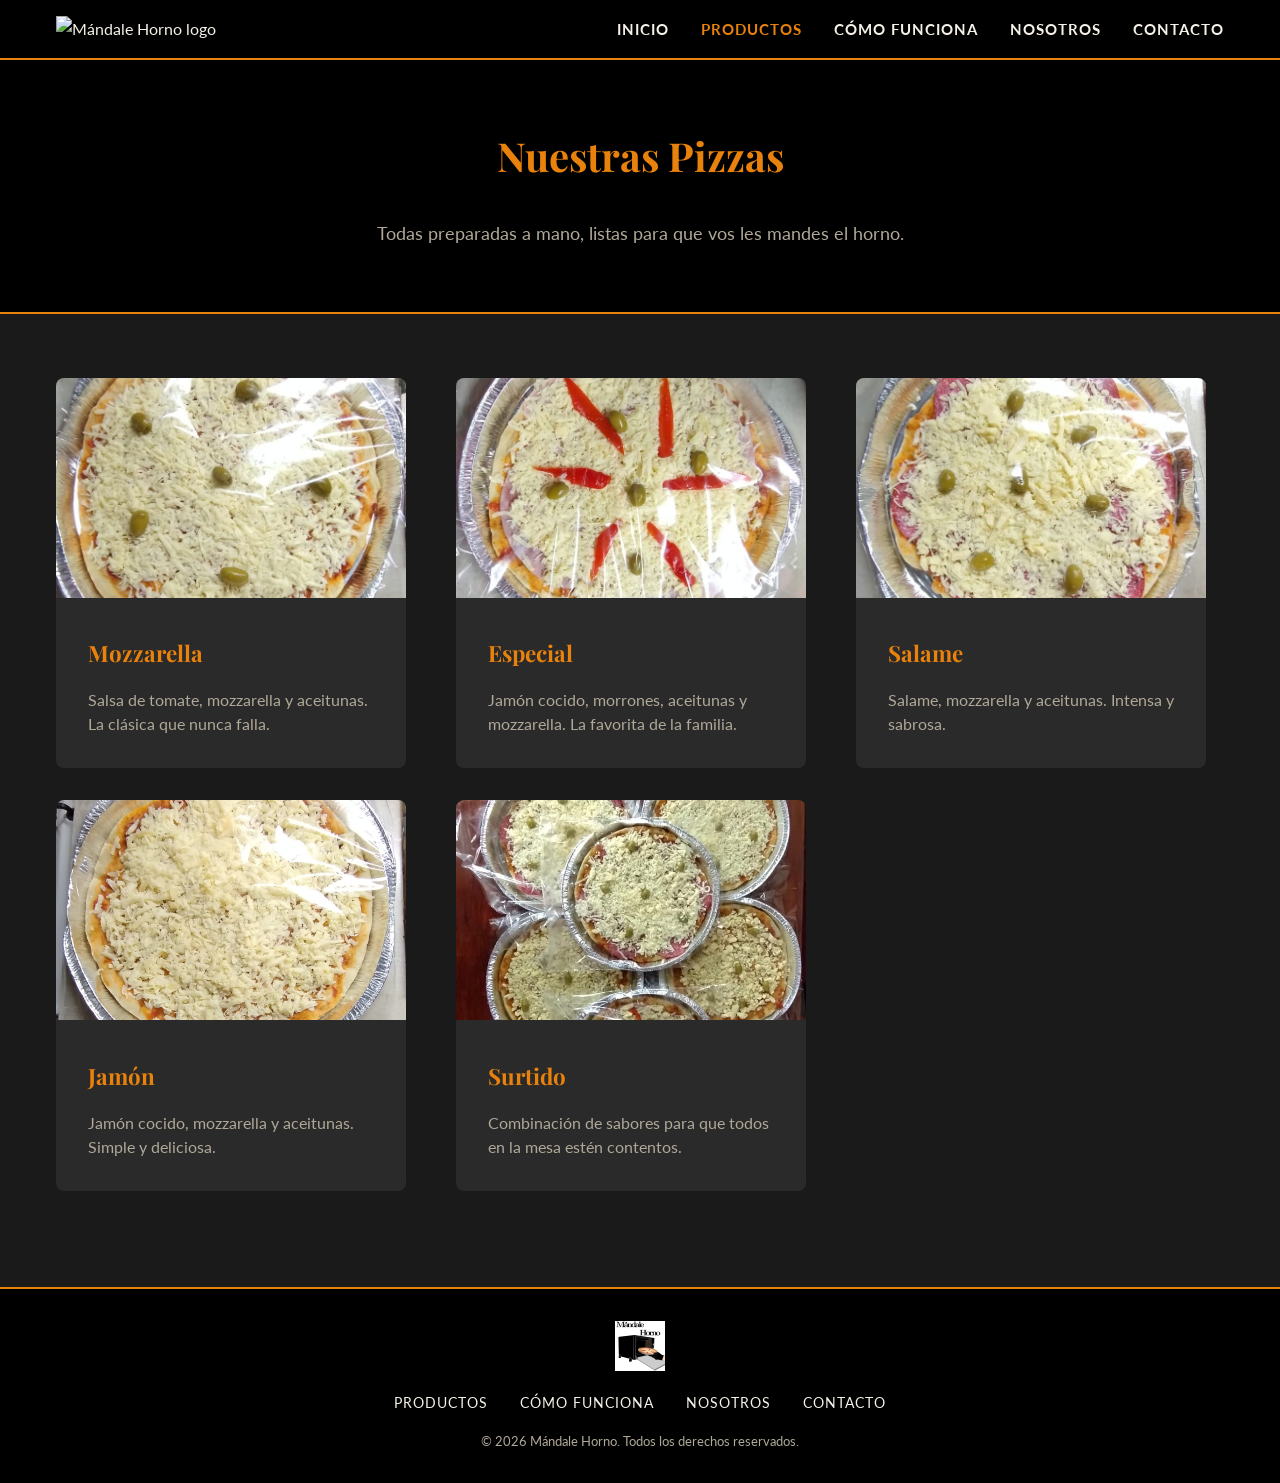
==== paginas/productos.html @ 551d4982 "feat: estructura inicial del proyecto Mandale Horno" ====
<!DOCTYPE html>
<html lang="es">
<head>
  <meta charset="UTF-8">
  <meta name="viewport" content="width=device-width, initial-scale=1.0">
  <meta name="description" content="Conocé todas las variedades de pizzas artesanales pre-hechas de Mándale Horno.">
  <meta name="keywords" content="pizzas, variedades, mozzarella, especial, salame, pre-hechas">
  <meta name="author" content="Mándale Horno">
  <title>Productos | Mándale Horno</title>
  <link rel="stylesheet" href="../css/main.css">
</head>
<body>

  <header>
    <div class="container">
      <div class="logo">
        <a href="../index.html">
          <img src="../img/logo.png" alt="Mándale Horno logo">
        </a>
      </div>
      <nav>
        <ul>
          <li><a href="../index.html">Inicio</a></li>
          <li><a href="productos.html" class="activo">Productos</a></li>
          <li><a href="como-funciona.html">Cómo funciona</a></li>
          <li><a href="nosotros.html">Nosotros</a></li>
          <li><a href="contacto.html">Contacto</a></li>
        </ul>
      </nav>
    </div>
  </header>

  <main>

    <section class="page-hero">
      <div class="container">
        <h1>Nuestras Pizzas</h1>
        <p>Todas preparadas a mano, listas para que vos les mandes el horno.</p>
      </div>
    </section>

    <section class="productos">
      <div class="container">
        <div class="pizzas-grid">

          <article class="pizza-card">
            <img src="../img/pizza-mozzarella.jpg" alt="Pizza mozzarella con aceitunas">
            <div class="pizza-card-info">
              <h3>Mozzarella</h3>
              <p>Salsa de tomate, mozzarella y aceitunas. La clásica que nunca falla.</p>
            </div>
          </article>

          <article class="pizza-card">
            <img src="../img/pizza-especial.jpg" alt="Pizza especial con jamón y morrones">
            <div class="pizza-card-info">
              <h3>Especial</h3>
              <p>Jamón cocido, morrones, aceitunas y mozzarella. La favorita de la familia.</p>
            </div>
          </article>

          <article class="pizza-card">
            <img src="../img/pizza-salame.jpg" alt="Pizza con salame y aceitunas">
            <div class="pizza-card-info">
              <h3>Salame</h3>
              <p>Salame, mozzarella y aceitunas. Intensa y sabrosa.</p>
            </div>
          </article>

          <article class="pizza-card">
            <img src="../img/pizza-jamon.jpg" alt="Pizza con jamón y aceitunas">
            <div class="pizza-card-info">
              <h3>Jamón</h3>
              <p>Jamón cocido, mozzarella y aceitunas. Simple y deliciosa.</p>
            </div>
          </article>

          <article class="pizza-card">
            <img src="../img/pizza-surtido.jpg" alt="Surtido de pizzas Mándale Horno">
            <div class="pizza-card-info">
              <h3>Surtido</h3>
              <p>Combinación de sabores para que todos en la mesa estén contentos.</p>
            </div>
          </article>

        </div>
      </div>
    </section>

  </main>

  <footer>
    <div class="container">
      <div class="footer-logo">
        <img src="../img/logo.jpeg" alt="Mándale Horno logo">
      </div>
      <div class="footer-links">
        <a href="productos.html">Productos</a>
        <a href="como-funciona.html">Cómo funciona</a>
        <a href="nosotros.html">Nosotros</a>
        <a href="contacto.html">Contacto</a>
      </div>
      <p class="footer-copy">© 2026 Mándale Horno. Todos los derechos reservados.</p>
    </div>
  </footer>

</body>
</html>
---- css/main.css ----
@import url("https://fonts.googleapis.com/css2?family=Playfair+Display:wght@400;700&family=Lato:wght@300;400;700&display=swap");
.contacto-info h2, .contacto-form h2, .historia-texto h2, .valores h2, .pasos h2, .consejos h2, .beneficios h2, .destacados h2, .page-hero h1 {
  font-family: "Playfair Display", serif;
  color: #e8820c;
  margin-bottom: 2rem;
  text-align: center;
}

* {
  margin: 0;
  padding: 0;
  box-sizing: border-box;
}

body {
  background-color: #1a1a1a;
  color: #f5f0e8;
  font-family: "Lato", sans-serif;
  line-height: 1.6;
}

h1, h2, h3 {
  font-family: "Playfair Display", serif;
  color: #e8820c;
}

a {
  color: #f5f0e8;
  text-decoration: none;
}
a:hover {
  color: #e8820c;
}

img {
  max-width: 100%;
  height: auto;
}

.container {
  max-width: 1200px;
  margin: 0 auto;
  padding: 0 1rem;
}

section {
  padding: 4rem 0;
}

.page-hero {
  background-color: #000;
  text-align: center;
  padding: 4rem 0;
  border-bottom: 2px solid #e8820c;
}
.page-hero h1 {
  font-size: 2.5rem;
}
.page-hero p {
  color: #b0a898;
  font-size: 1.1rem;
}

header {
  background-color: #000;
  padding: 1rem 0;
  position: sticky;
  top: 0;
  z-index: 100;
  border-bottom: 2px solid #e8820c;
}
header .container {
  display: flex;
  align-items: center;
  justify-content: space-between;
}
header .logo img {
  height: 60px;
  width: auto;
}
header nav ul {
  list-style: none;
  display: flex;
  gap: 2rem;
}
header nav ul li a {
  font-family: "Lato", sans-serif;
  font-weight: 700;
  font-size: 0.95rem;
  letter-spacing: 1px;
  text-transform: uppercase;
  transition: color 0.3s ease;
}
header nav ul li a:hover {
  color: #e8820c;
}
header nav ul li a.activo {
  color: #e8820c;
}
@media (max-width: 768px) {
  header nav ul {
    gap: 1rem;
  }
  header nav ul li a {
    font-size: 0.8rem;
  }
}
@media (max-width: 480px) {
  header .container {
    flex-direction: column;
    gap: 1rem;
  }
  header nav ul {
    flex-wrap: wrap;
    justify-content: center;
    gap: 0.5rem;
  }
}

footer {
  background-color: #000;
  border-top: 2px solid #e8820c;
  padding: 2rem 0;
  text-align: center;
}
footer .container {
  display: flex;
  align-items: center;
  justify-content: center;
  flex-direction: column;
  gap: 1rem;
}
footer .footer-logo img {
  height: 50px;
  width: auto;
}
footer .footer-links {
  display: flex;
  gap: 2rem;
  flex-wrap: wrap;
  justify-content: center;
}
footer .footer-links a {
  font-size: 0.85rem;
  text-transform: uppercase;
  letter-spacing: 1px;
  transition: color 0.3s ease;
}
footer .footer-links a:hover {
  color: #e8820c;
}
@media (max-width: 480px) {
  footer .footer-links {
    gap: 1rem;
  }
}
footer .footer-copy {
  color: #b0a898;
  font-size: 0.8rem;
}

.hero {
  min-height: 80vh;
  display: flex;
  align-items: center;
  background-color: #000;
  background-image: linear-gradient(rgba(0, 0, 0, 0.7), rgba(0, 0, 0, 0.7)), url("../img/pizza-surtido.jpg");
  background-size: cover;
  background-position: center;
  text-align: center;
}
.hero .container {
  display: flex;
  align-items: center;
  justify-content: center;
  flex-direction: column;
  gap: 2rem;
}
.hero h1 {
  font-size: 3.5rem;
  line-height: 1.2;
}
.hero p {
  font-size: 1.3rem;
  color: #b0a898;
}
@media (max-width: 768px) {
  .hero h1 {
    font-size: 2.5rem;
  }
  .hero p {
    font-size: 1.1rem;
  }
}
@media (max-width: 480px) {
  .hero {
    min-height: 60vh;
  }
  .hero h1 {
    font-size: 1.8rem;
  }
  .hero p {
    font-size: 1rem;
  }
}

.btn {
  display: inline-block;
  background-color: #e8820c;
  color: #fff;
  padding: 0.5rem 2rem;
  border-radius: 8px;
  font-weight: 700;
  text-transform: uppercase;
  letter-spacing: 1px;
  transition: background-color 0.3s ease;
}
.btn:hover {
  background-color: #c0392b;
  color: #fff;
}

.beneficios {
  text-align: center;
}
.beneficios-grid {
  display: flex;
  gap: 2rem;
  justify-content: center;
  flex-wrap: wrap;
}

.beneficio {
  background-color: #2a2a2a;
  border-radius: 8px;
  padding: 1rem;
  border-top: 3px solid #e8820c;
  flex: 1;
  min-width: 200px;
  max-width: 300px;
}
.beneficio h3 {
  margin-bottom: 0.5rem;
}
.beneficio p {
  color: #b0a898;
}

.destacados {
  text-align: center;
}
.pizzas-grid {
  display: flex;
  gap: 2rem;
  justify-content: center;
  flex-wrap: wrap;
  margin-bottom: 2rem;
}
@media (max-width: 480px) {
  .pizzas-grid {
    flex-direction: column;
    align-items: center;
  }
}

.pizza-card {
  background-color: #2a2a2a;
  border-radius: 8px;
  overflow: hidden;
  flex: 1;
  min-width: 250px;
  max-width: 350px;
  transition: transform 0.3s ease;
}
.pizza-card:hover {
  transform: translateY(-5px);
}
.pizza-card img {
  width: 100%;
  height: 200px;
  object-fit: cover;
}
.pizza-card h3 {
  padding: 1rem 1rem 0.5rem;
}
.pizza-card p {
  padding: 0 1rem 1rem;
  color: #b0a898;
}
@media (max-width: 480px) {
  .pizza-card {
    max-width: 100%;
    width: 100%;
  }
}

.productos .pizzas-grid {
  display: grid;
  grid-template-columns: repeat(auto-fit, minmax(280px, 1fr));
  gap: 2rem;
}
@media (max-width: 480px) {
  .productos .pizzas-grid {
    grid-template-columns: 1fr;
  }
}
.productos .pizza-card {
  background-color: #2a2a2a;
  border-radius: 8px;
  overflow: hidden;
  transition: transform 0.3s ease, box-shadow 0.3s ease;
}
.productos .pizza-card:hover {
  transform: translateY(-8px);
  box-shadow: 0 10px 30px rgba(232, 130, 12, 0.2);
}
.productos .pizza-card img {
  width: 100%;
  height: 220px;
  object-fit: cover;
}
.productos .pizza-card-info {
  padding: 1rem;
}
.productos .pizza-card-info h3 {
  margin-bottom: 0.5rem;
  font-size: 1.4rem;
}
.productos .pizza-card-info p {
  color: #b0a898;
  line-height: 1.5;
}

.pasos {
  text-align: center;
}
.pasos-grid {
  display: flex;
  gap: 2rem;
  justify-content: center;
  flex-wrap: wrap;
}
@media (max-width: 480px) {
  .pasos-grid {
    flex-direction: column;
    align-items: center;
  }
}

.paso {
  background-color: #2a2a2a;
  border-radius: 8px;
  padding: 1rem;
  flex: 1;
  min-width: 220px;
  max-width: 320px;
}
@media (max-width: 480px) {
  .paso {
    max-width: 100%;
    width: 100%;
  }
}
.paso-numero {
  width: 60px;
  height: 60px;
  background-color: #e8820c;
  border-radius: 50%;
  display: flex;
  align-items: center;
  justify-content: center;
  font-size: 1.8rem;
  font-weight: 700;
  margin: 0 auto 1rem;
  color: #fff;
}
.paso h3 {
  margin-bottom: 0.5rem;
  font-size: 1.4rem;
}
.paso p {
  color: #b0a898;
}

.consejos {
  background-color: #000;
  text-align: center;
}
.consejos-grid {
  display: grid;
  grid-template-columns: repeat(auto-fit, minmax(220px, 1fr));
  gap: 1rem;
}
@media (max-width: 480px) {
  .consejos-grid {
    grid-template-columns: 1fr;
  }
}

.consejo {
  background-color: #2a2a2a;
  border-radius: 8px;
  padding: 1rem;
  border-left: 3px solid #e8820c;
  text-align: left;
}
.consejo h3 {
  font-size: 1rem;
  color: #f5f0e8;
  margin-bottom: 0.5rem;
}
.consejo p {
  color: #b0a898;
  font-size: 0.9rem;
}

.historia-content {
  display: flex;
  gap: 4rem;
  align-items: center;
  flex-wrap: wrap;
}
@media (max-width: 768px) {
  .historia-content {
    flex-direction: column;
  }
}
.historia-texto {
  flex: 1;
  min-width: 280px;
}
.historia-texto h2 {
  text-align: left;
}
.historia-texto p {
  color: #b0a898;
  margin-bottom: 1rem;
  line-height: 1.8;
}
.historia-imagen {
  flex: 1;
  min-width: 280px;
}
.historia-imagen img {
  width: 100%;
  border-radius: 8px;
  border: 2px solid #e8820c;
}

.valores {
  background-color: #000;
  text-align: center;
}
.valores-grid {
  display: flex;
  gap: 2rem;
  justify-content: center;
  flex-wrap: wrap;
}
@media (max-width: 480px) {
  .valores-grid {
    flex-direction: column;
    align-items: center;
  }
}

.valor {
  background-color: #2a2a2a;
  border-radius: 8px;
  padding: 1rem;
  flex: 1;
  min-width: 200px;
  max-width: 300px;
  border-top: 3px solid #e8820c;
  transition: transform 0.3s ease;
}
.valor:hover {
  transform: translateY(-5px);
}
.valor h3 {
  margin-bottom: 0.5rem;
}
.valor p {
  color: #b0a898;
}
@media (max-width: 480px) {
  .valor {
    max-width: 100%;
    width: 100%;
  }
}

.contacto-grid {
  display: flex;
  gap: 4rem;
  flex-wrap: wrap;
}
@media (max-width: 768px) {
  .contacto-grid {
    flex-direction: column;
  }
}
.contacto-info {
  flex: 1;
  min-width: 280px;
}
.contacto-info h2 {
  text-align: left;
}
.contacto-item {
  margin-bottom: 1rem;
  background-color: #2a2a2a;
  border-radius: 8px;
  padding: 1rem;
  border-left: 3px solid #e8820c;
}
.contacto-item h3 {
  font-size: 1rem;
  color: #f5f0e8;
  margin-bottom: 0.5rem;
}
.contacto-item p, .contacto-item a {
  color: #b0a898;
}
.contacto-item a:hover {
  color: #e8820c;
}
.contacto-form {
  flex: 1;
  min-width: 280px;
}
.contacto-form h2 {
  text-align: left;
}

.form-group {
  margin-bottom: 1rem;
}
.form-group label {
  display: block;
  margin-bottom: 0.5rem;
  font-weight: 700;
  font-size: 0.9rem;
  text-transform: uppercase;
  letter-spacing: 1px;
  color: #b0a898;
}
.form-group input,
.form-group textarea {
  width: 100%;
  background-color: #2a2a2a;
  border: 1px solid #444;
  border-radius: 8px;
  padding: 1rem;
  color: #f5f0e8;
  font-family: "Lato", sans-serif;
  font-size: 1rem;
  transition: border-color 0.3s ease;
}
.form-group input:focus,
.form-group textarea:focus {
  outline: none;
  border-color: #e8820c;
}
.form-group input::placeholder,
.form-group textarea::placeholder {
  color: #666;
}
.form-group textarea {
  resize: vertical;
}

.btn[type=submit] {
  border: none;
  cursor: pointer;
  font-family: "Lato", sans-serif;
  width: 100%;
}
@media (max-width: 480px) {
  .btn[type=submit] {
    width: 100%;
  }
}

/*# sourceMappingURL=main.css.map */
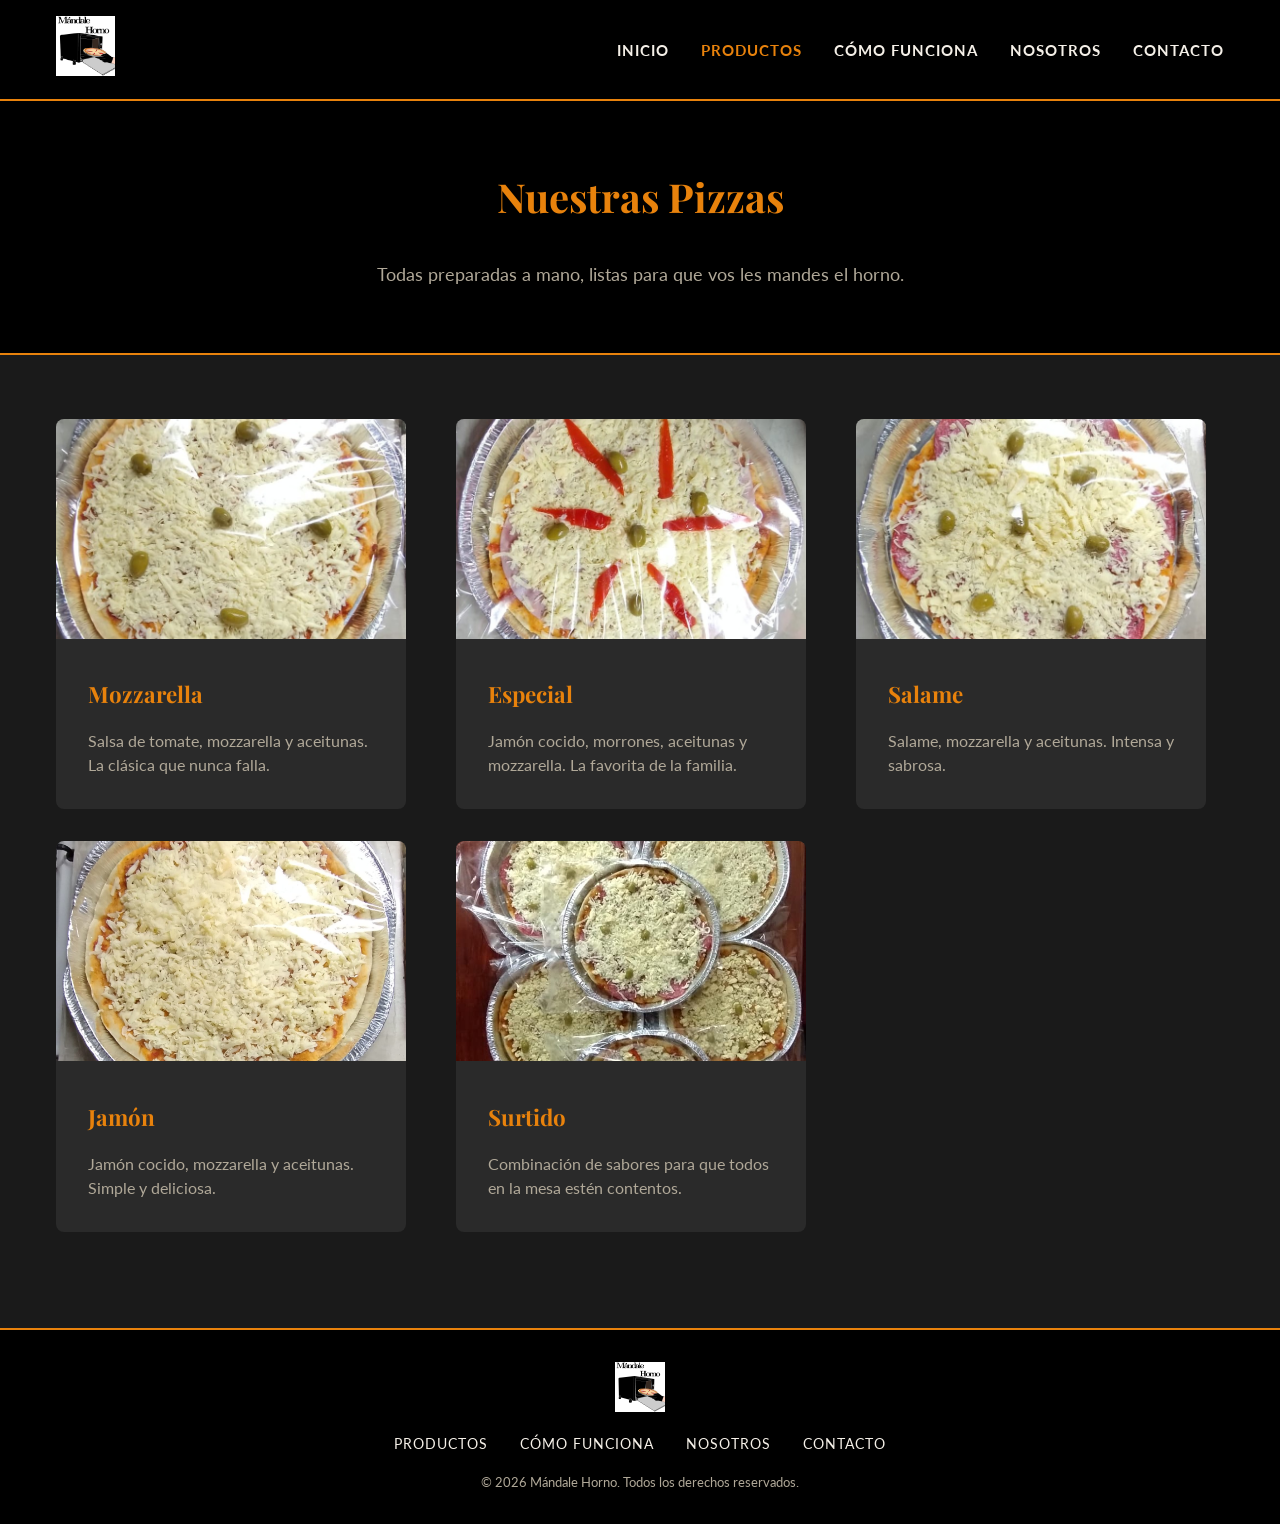
==== commit 20f2562b: "cambio logo para que coinicida con las demas paginas" ====
--- a/paginas/productos.html
+++ b/paginas/productos.html
@@ -15,7 +15,7 @@
     <div class="container">
       <div class="logo">
         <a href="../index.html">
-          <img src="../img/logo.png" alt="Mándale Horno logo">
+          <img src="../img/logo.jpeg" alt="Mándale Horno logo">
         </a>
       </div>
       <nav>
